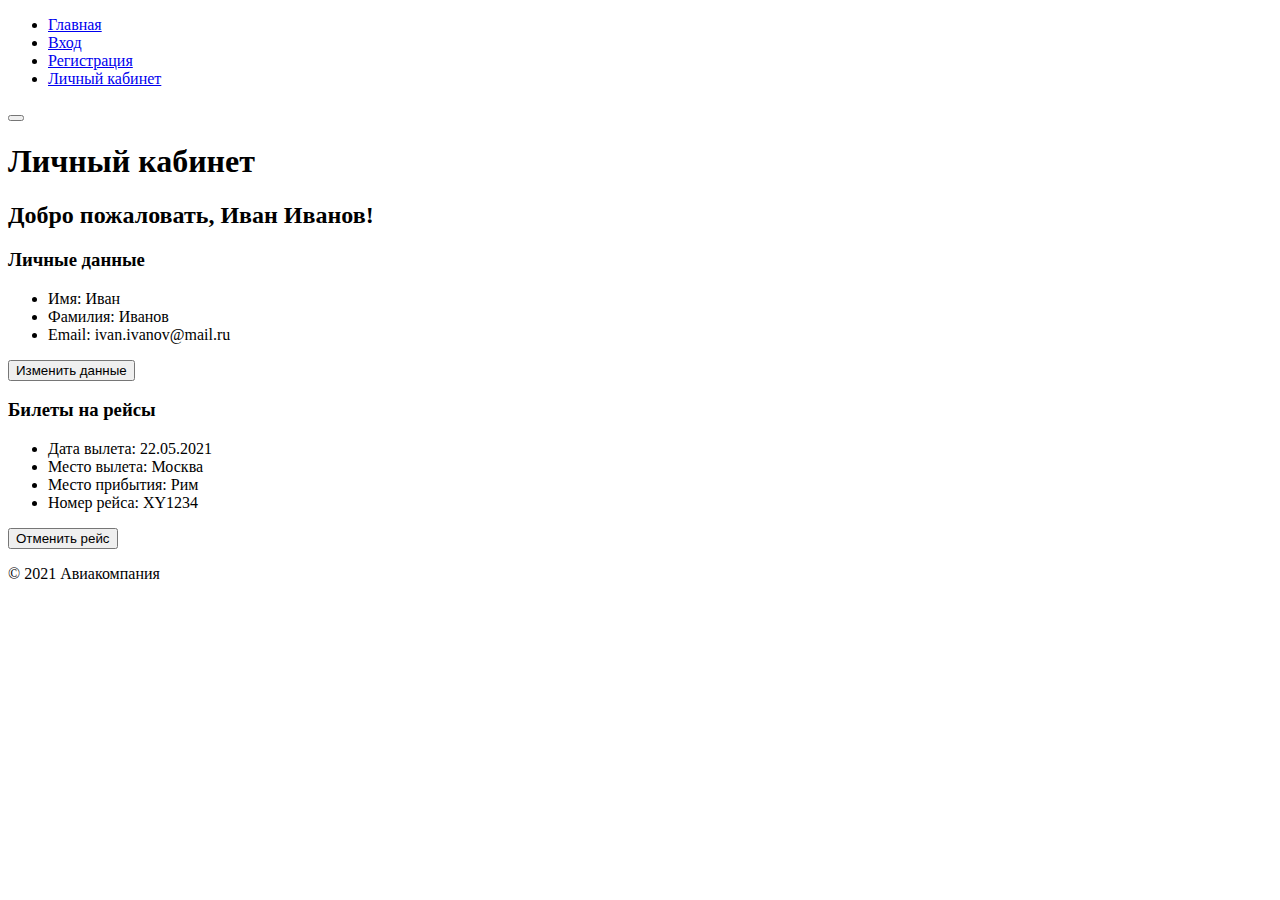
==== cabinet.html @ 0928ac15 "added registration,login and cabinet" ====
<!DOCTYPE html>
<html lang="ru">
  <head>
    <meta charset="UTF-8">
    <meta name="viewport" content="width=device-width, initial-scale=1.0">
    <title>Личный кабинет | Авиакомпания</title>
    <link rel="stylesheet" href="style.css">
  </head>
  <body>
    <header>
      <nav class="nav">
        <ul class="nav__list">
          <li class="nav__item">
            <a href="index.html" class="nav__link">Главная</a>
          </li>
          <li class="nav__item">
            <a href="login.html" class="nav__link">Вход</a>
          </li>
          <li class="nav__item">
            <a href="registration.html" class="nav__link">Регистрация</a>
          </li>
          <li class="nav__item nav__item--active">
            <a href="#" class="nav__link">Личный кабинет</a>
          </li>
        </ul>
        <button type="button" class="nav-toggle">
          <span class="nav-toggle__item"></span>
          <span class="nav-toggle__item"></span>
          <span class="nav-toggle__item"></span>
        </button>
      </nav>
      <div class="header">
        <h1>Личный кабинет</h1>
      </div>
    </header>
    <main>
      <section class="cabinet">
        <h2 class="cabinet__title">Добро пожаловать, Иван Иванов!</h2>
        <div class="cabinet__info">
          <div class="cabinet__info-item">
            <h3 class="cabinet__info-title">Личные данные</h3>
            <ul class="cabinet__info-list">
              <li class="cabinet__info-item"><span class="cabinet__info-label">Имя:</span> Иван</li>
              <li class="cabinet__info-item"><span class="cabinet__info-label">Фамилия:</span> Иванов</li>
              <li class="cabinet__info-item"><span class="cabinet__info-label">Email:</span> ivan.ivanov@mail.ru</li>
            </ul>
            <button type="button" class="cabinet__button">Изменить данные</button>
          </div>
          <div class="cabinet__info-item">
            <h3 class="cabinet__info-title">Билеты на рейсы</h3>
            <ul class="cabinet__info-list">
              <li class="cabinet__info-item"><span class="cabinet__info-label">Дата вылета:</span> 22.05.2021</li>
              <li class="cabinet__info-item"><span class="cabinet__info-label">Место вылета:</span> Москва</li>
              <li class="cabinet__info-item"><span class="cabinet__info-label">Место прибытия:</span> Рим</li>
              <li class="cabinet__info-item"><span class="cabinet__info-label">Номер рейса:</span> XY1234</li>
            </ul>
            <button type="button" class="cabinet__button">Отменить рейс</button>
          </div>
        </div>
      </section>
    </main>
    <footer class="footer">
      <p>© 2021 Авиакомпания</p>
    </footer>
    <script src="main.js"></script>
  </body>
</html>
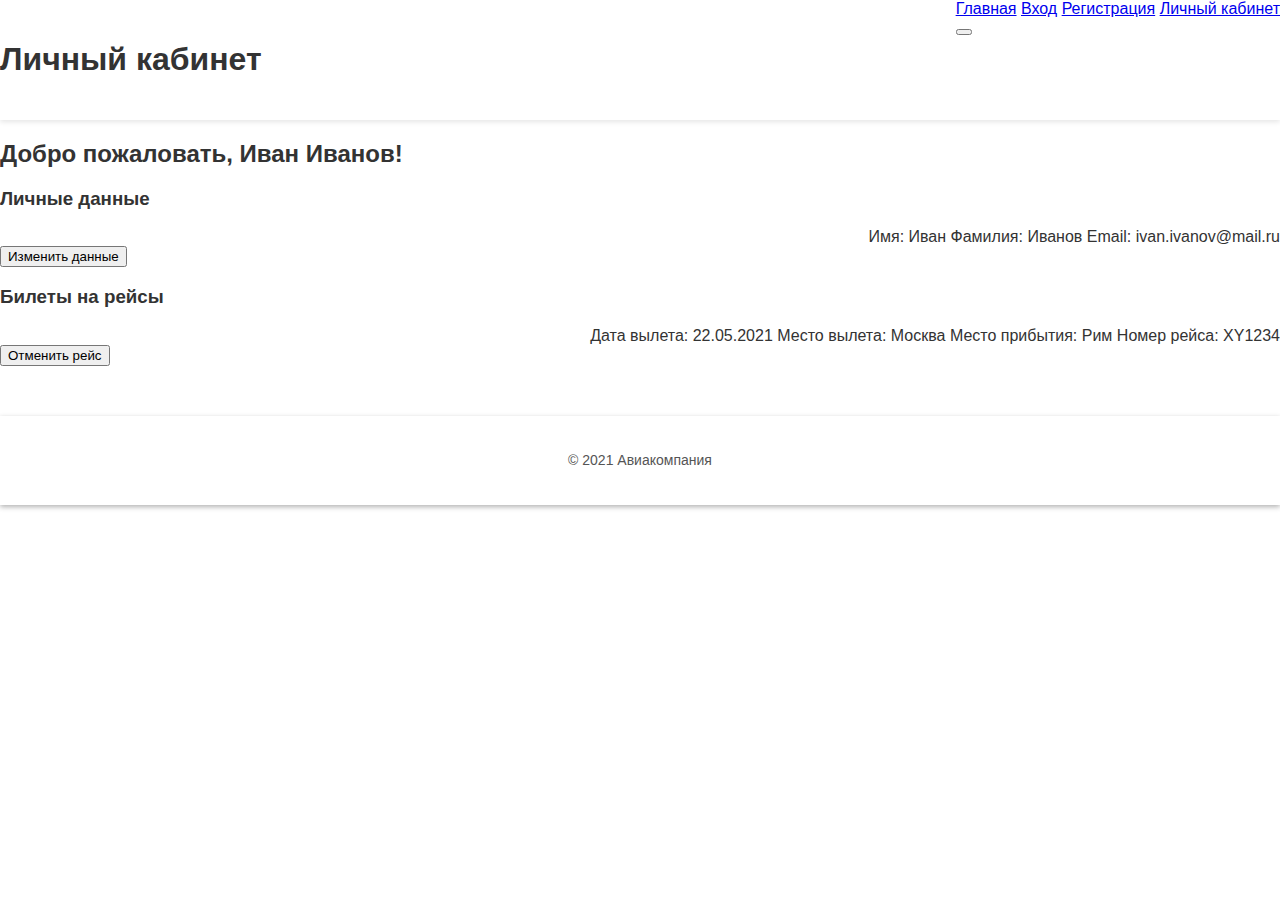
==== commit 5e3e6655: "сделал вообще весь сайт" ====
--- a/cabinet.html
+++ b/cabinet.html
@@ -4,7 +4,7 @@
     <meta charset="UTF-8">
     <meta name="viewport" content="width=device-width, initial-scale=1.0">
     <title>Личный кабинет | Авиакомпания</title>
-    <link rel="stylesheet" href="style.css">
+    <link rel="stylesheet" href="css/style.css">
   </head>
   <body>
     <header>
--- a/css/style.css
+++ b/css/style.css
@@ -0,0 +1,305 @@
+body {
+    margin: 0;
+    padding: 0;
+    font-family: Arial, sans-serif;
+    color: #333;
+ }
+  
+  .header {
+    
+    padding: 20px 0;
+    box-shadow: 0 2px 5px rgba(0, 0, 0, 0.1);
+  }
+  
+  .logo {
+    float: left;
+    font-size: 24px;
+    margin-left: 30px;
+  }
+  
+  .nav {
+    float: right;
+  }
+  
+  ul {
+    list-style: none;
+    margin: 0;
+    padding: 0;
+    text-align: right;
+  }
+  
+  li {
+    display: inline-block;
+  }
+  
+  .nav-link {
+    display: block;
+    color: #333;
+    font-size: 16px;
+    line-height: 60px;
+    padding: 0 20px;
+    text-decoration: none;
+  }
+  
+  .nav-link:hover {
+    background-color: #f0f0f0;
+  }
+  
+
+  .info-section {
+    padding: 60px 0;
+    background-color: #fff;
+    text-align: center;
+  }
+  
+  .info-section h2 {
+    font-size: 32px;
+    margin-bottom: 60px;
+  }
+  
+  .info-data {
+    margin: 0 auto;
+    display: flex;
+    flex-wrap: wrap;
+    max-width: 1000px;
+  }
+  
+  .info-block {
+    margin: 0 10px 40px;
+    width: 300px;
+    text-align: center;
+  }
+  
+  .info-block img {
+    margin-bottom: 20px;
+    height: 100px;
+  }
+  
+  .info-block p {
+    font-size: 18px;
+    line-height: 24px;
+  }
+  
+  .trust-section {
+    padding: 60px 0;
+    background-color: #f4f4f4;
+    text-align: center;
+    
+  }
+  
+  .trust-section h2 {
+    font-size: 32px;
+    margin-bottom: 60px;
+  }
+  
+  .trust-data {
+    display: flex;
+    align-items: center;
+    justify-content: center;
+    flex-wrap: wrap;
+    max-width: 1000px;
+    margin: 0 auto;
+  }
+  
+  .trust-block {
+    margin: 0 15px 40px;
+  }
+  
+  .trust-block img {
+    max-width: 300px;
+    max-height: 100px;
+  }
+  
+
+  .search-section {
+    padding: 60px 0;
+    background-color: #fff;
+    text-align: center;
+  }
+  
+  .search-section h2 {
+    font-size: 32px;
+    margin-bottom: 60px;
+  }
+  
+  form {
+    display: flex;
+    max-width: 800px;
+    margin: 0 auto;
+    flex-wrap: wrap;
+    justify-content: center;
+  }
+  
+  label {
+    display: block;
+    width: 100%;
+    max-width: 180px;
+    font-size: 18px;
+    margin: 0 15px;
+    text-align: left;
+  }
+  
+  .input-field {
+    width: 100%;
+    max-width: 180px;
+    font-size: 16px;
+    padding: 10px;
+    margin: 0 15px;
+    border-radius: 5px;
+    border: 1px solid #ccc;
+  }
+  
+  input[type=submit],
+  button[type=submit] {
+    background-color: #4CAF50;
+    color: #fff;
+    padding: 15px 30px;
+    border: none;
+    border-radius: 5px;
+    font-size: 18px;
+    cursor: pointer;
+  }
+  
+  input[type=submit]:hover,
+  button[type=submit]:hover {
+    background-color: #24a93c;
+  }
+  
+  .search-button {
+    margin-top: 25px;
+  }
+  
+
+  .promo-section {
+    padding: 60px 0;
+    background-color: #f4f4f4;
+    text-align: center;
+  }
+  
+  .promo-section h2 {
+    font-size: 32px;
+    margin-bottom: 60px;
+  }
+  
+  .promo-data {
+    max-width: 1000px;
+    margin: 0 auto;
+    display: flex;
+    flex-wrap: wrap;
+    justify-content: center;
+  }
+  
+  .promo-block {
+    margin: 0 15px;
+    max-width: 300px;
+    text-align: center;
+  }
+  
+  .promo-block img {
+    max-width: 100%;
+    margin-bottom: 20px;
+  }
+  
+  .promo-block h3 {
+    font-size: 22px;
+    margin-bottom: 10px;
+  }
+  
+  .promo-block p {
+    font-size: 18px;
+    line-height: 24px;
+    margin-bottom: 20px;
+  }
+  
+  .promo-button {
+    display: block;
+    background-color: #4CAF50;
+    color: #fff;
+    padding: 10px 20px;
+    border: none;
+    border-radius: 5px;
+    font-size: 16px;
+    margin: 0 auto;
+    text-align: center;
+    text-decoration: none;
+  }
+  
+  .promo-button:hover {
+    background-color: #24a93c;
+  }
+  
+
+  .subscribe-section {
+    padding: 60px 0;
+    background-color: #fff;
+    text-align: center;
+  }
+  
+  .subscribe-section h2 {
+    font-size: 32px;
+    margin-bottom: 60px;
+  }
+  
+  .subscribe-section label {
+    display: block;
+    font-size: 18px;
+    margin-bottom: 20px;
+  }
+  
+  .subscribe-section input[type=text] {
+    width: 100%;
+    max-width: 400px;
+    font-size: 16px;
+    padding: 10px;
+    margin: 0 auto;
+    border-radius: 5px;
+    border: 1px solid #ccc;
+  }
+  
+  .subscribe-button {
+    display: block;
+    background-color: #4CAF50;
+    color: #fff;
+    padding: 15px 30px;
+    border: none;
+    border-radius: 5px;
+    font-size: 18px;
+    margin: 30px auto 0;
+    text-align: center;
+    text-decoration: none;
+    cursor: pointer;
+  }
+  
+  .subscribe-button:hover {
+    background-color: #24a93c;
+  }
+  
+
+  
+  .phone {
+    float: left;
+    margin-left: 30px;
+    font-size: 20px;
+    line-height: 40px;
+  }
+
+  footer {
+    background-color: #fff;
+    padding: 20px;
+    line-height: 1.5;
+    font-size: 14px;
+    color: #555;
+    text-align: center;
+    margin-top: 50px;
+    box-shadow: 0px 2px 5px rgba(0, 0, 0, 0.3);
+  }
+  
+  footer a {
+    
+    text-decoration: none;
+  }
+  
+  footer a:hover {
+    color: #333;
+    text-decoration: underline;
+  }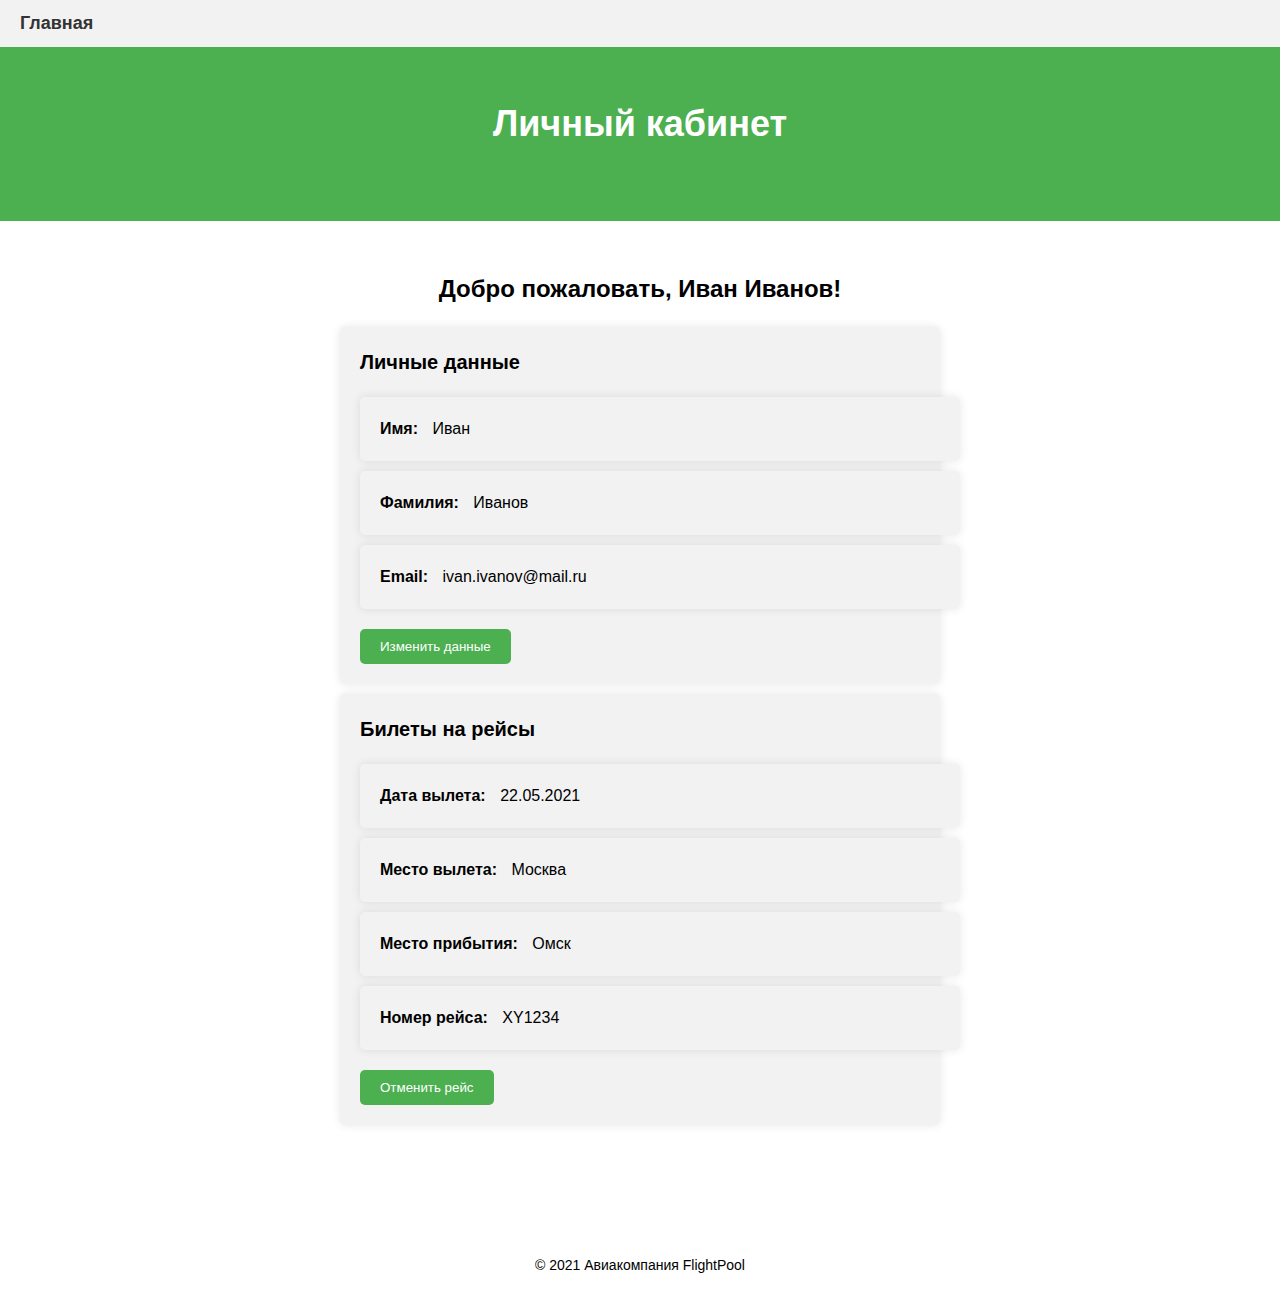
==== commit 899e5750: "очень много изменений во всех файлах" ====
--- a/cabinet.html
+++ b/cabinet.html
@@ -4,7 +4,8 @@
     <meta charset="UTF-8">
     <meta name="viewport" content="width=device-width, initial-scale=1.0">
     <title>Личный кабинет | Авиакомпания</title>
-    <link rel="stylesheet" href="css/style.css">
+    <link rel="stylesheet" href="css/cabinet.css">
+    <script src="js/main.js"></script>
   </head>
   <body>
     <header>
@@ -12,15 +13,6 @@
         <ul class="nav__list">
           <li class="nav__item">
             <a href="index.html" class="nav__link">Главная</a>
-          </li>
-          <li class="nav__item">
-            <a href="login.html" class="nav__link">Вход</a>
-          </li>
-          <li class="nav__item">
-            <a href="registration.html" class="nav__link">Регистрация</a>
-          </li>
-          <li class="nav__item nav__item--active">
-            <a href="#" class="nav__link">Личный кабинет</a>
           </li>
         </ul>
         <button type="button" class="nav-toggle">
@@ -44,24 +36,23 @@
               <li class="cabinet__info-item"><span class="cabinet__info-label">Фамилия:</span> Иванов</li>
               <li class="cabinet__info-item"><span class="cabinet__info-label">Email:</span> ivan.ivanov@mail.ru</li>
             </ul>
-            <button type="button" class="cabinet__button">Изменить данные</button>
+            <button type="button" class="cabinet__button" onclick="Data()">Изменить данные</button>
           </div>
           <div class="cabinet__info-item">
             <h3 class="cabinet__info-title">Билеты на рейсы</h3>
             <ul class="cabinet__info-list">
               <li class="cabinet__info-item"><span class="cabinet__info-label">Дата вылета:</span> 22.05.2021</li>
               <li class="cabinet__info-item"><span class="cabinet__info-label">Место вылета:</span> Москва</li>
-              <li class="cabinet__info-item"><span class="cabinet__info-label">Место прибытия:</span> Рим</li>
+              <li class="cabinet__info-item"><span class="cabinet__info-label">Место прибытия:</span> Омск</li>
               <li class="cabinet__info-item"><span class="cabinet__info-label">Номер рейса:</span> XY1234</li>
             </ul>
-            <button type="button" class="cabinet__button">Отменить рейс</button>
+            <button type="button" class="cabinet__button" onclick="showText()">Отменить рейс</button>
           </div>
         </div>
       </section>
     </main>
-    <footer class="footer">
-      <p>© 2021 Авиакомпания</p>
+    <footer>
+      <p>© 2021 Авиакомпания FlightPool</p>
     </footer>
-    <script src="main.js"></script>
   </body>
 </html>--- a/css/cabinet.css
+++ b/css/cabinet.css
@@ -0,0 +1,155 @@
+
+* {
+    box-sizing: border-box;
+    margin: 0;
+    padding: 0;
+  }
+  
+  body {
+    font-family: Arial, sans-serif;
+    font-size: 16px;
+    line-height: 1.5;
+  }
+  
+  a {
+    text-decoration: none;
+    color: inherit;
+  }
+  
+  ul {
+    list-style: none;
+  }
+  
+  
+  .nav {
+    background-color: #f2f2f2;
+    padding: 10px;
+    display: flex;
+    justify-content: space-between;
+    align-items: center;
+  }
+  
+  .nav__list {
+    display: flex;
+  }
+  
+  .nav__item {
+    margin-right: 20px;
+  }
+  
+  .nav__link {
+    font-weight: bold;
+    font-size: 18px;
+    padding: 10px;
+    color: #333;
+    transition: color 0.3s ease-in-out;
+  }
+  
+  .nav__link:hover {
+    color: #24a93c;
+  }
+  
+  .nav-toggle {
+    display: none;
+  }
+  
+  .nav-toggle__item {
+    display: block;
+    width: 25px;
+    height: 3px;
+    background-color: #333;
+    margin-bottom: 5px;
+  }
+  
+
+  .header {
+    background-color: #4CAF50;
+    color: white;
+    padding: 50px;
+    text-align: center;
+  }
+  
+  .header h1 {
+    font-size: 36px;
+    margin-bottom: 20px;
+  }
+  
+  .cabinet {
+    max-width: 1200px;
+    margin: 0 auto;
+    padding: 50px;
+    display: flex;
+    flex-direction: column;
+    align-items: center;
+  }
+  
+  .cabinet__title {
+    font-size: 24px;
+    margin-bottom: 20px;
+    
+  }
+  
+  .cabinet__info-item {
+    width: 600px;
+    background-color: #f2f2f2;
+    padding: 20px;
+    margin-bottom: 20px;
+    border-radius: 5px;
+    box-shadow: 0px 0px 10px rgba(0, 0, 0, 0.1);
+    
+ 
+  }
+  
+  .cabinet__info-title {
+    font-size: 20px;
+    margin-bottom: 20px;
+ 
+  }
+  
+  .cabinet__info-list {
+    margin-bottom: 20px;
+  }
+  
+  .cabinet__info-item {
+    margin-bottom: 10px;
+  }
+  
+  .cabinet__info-label {
+    font-weight: bold;
+    margin-right: 10px;
+  }
+  
+  .cabinet__button {
+    background-color: #4CAF50;
+    color: white;
+    border: none;
+    padding: 10px 20px;
+    border-radius: 5px;
+    cursor: pointer;
+  }
+
+  .cabinet__button:hover{
+    background-color: #24a93c;
+  }
+  
+
+  footer {
+    background-color: #fff;
+    padding: 20px;
+    line-height: 1.5;
+    font-size: 14px;
+    color: #000000;
+    text-align: center;
+    margin-top: 50px;
+    
+  }
+  
+  footer a {
+    
+    text-decoration: none;
+  }
+  
+  footer a:hover {
+    color: #333;
+    text-decoration: underline;
+  }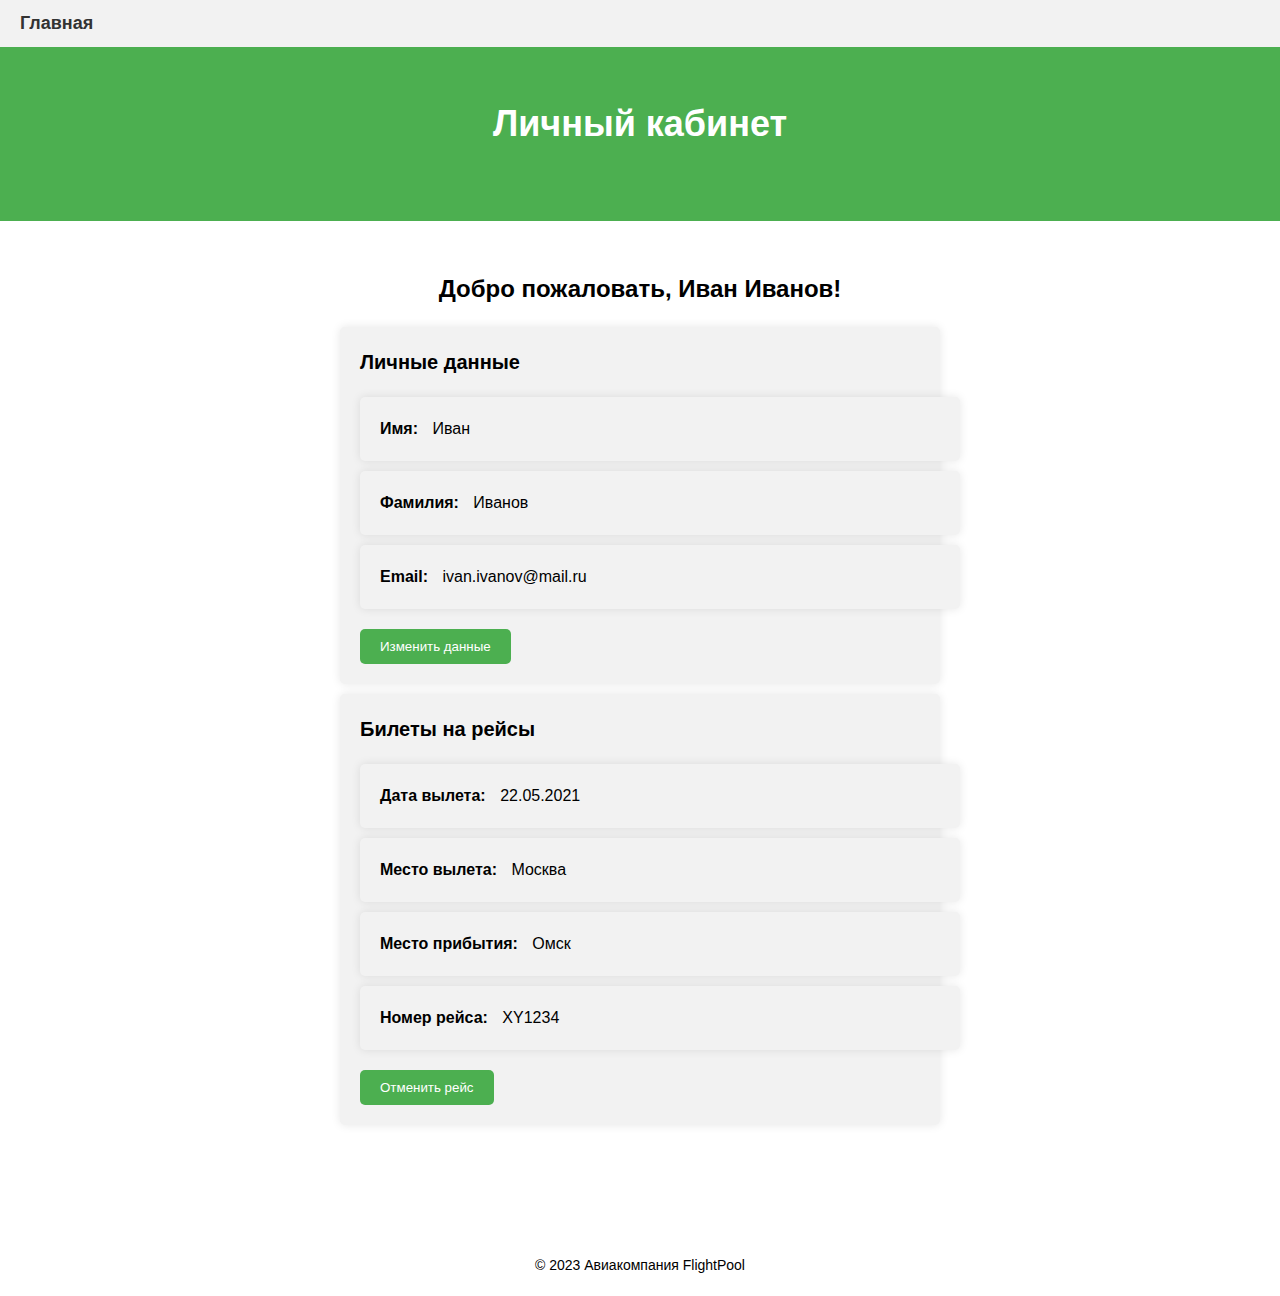
==== commit 6b3a75da: "адаптировал личный кабинет для телефона" ====
--- a/cabinet.html
+++ b/cabinet.html
@@ -52,7 +52,7 @@
       </section>
     </main>
     <footer>
-      <p>© 2021 Авиакомпания FlightPool</p>
+      <p>© 2023 Авиакомпания FlightPool</p>
     </footer>
   </body>
 </html>--- a/css/cabinet.css
+++ b/css/cabinet.css
@@ -67,6 +67,7 @@
     color: white;
     padding: 50px;
     text-align: center;
+    width: 100%;
   }
   
   .header h1 {
@@ -152,4 +153,29 @@
   footer a:hover {
     color: #333;
     text-decoration: underline;
+  }
+
+  @media only screen and (max-width: 600px) {
+    body{
+      overflow-x: hidden;
+    }
+
+    .cabinet__info-item{
+      display: flex;
+      flex-direction: column;
+      justify-content: center;
+      align-items: center;
+      width: 400px;
+    }
+    .header{
+      background-color: #4CAF50;
+      width: 100%;
+    }
+    .cabinet__title{
+      text-align: center;
+    }
+    .cabinet__button{
+      width: 300px;
+      height: 50px;
+    }
   }